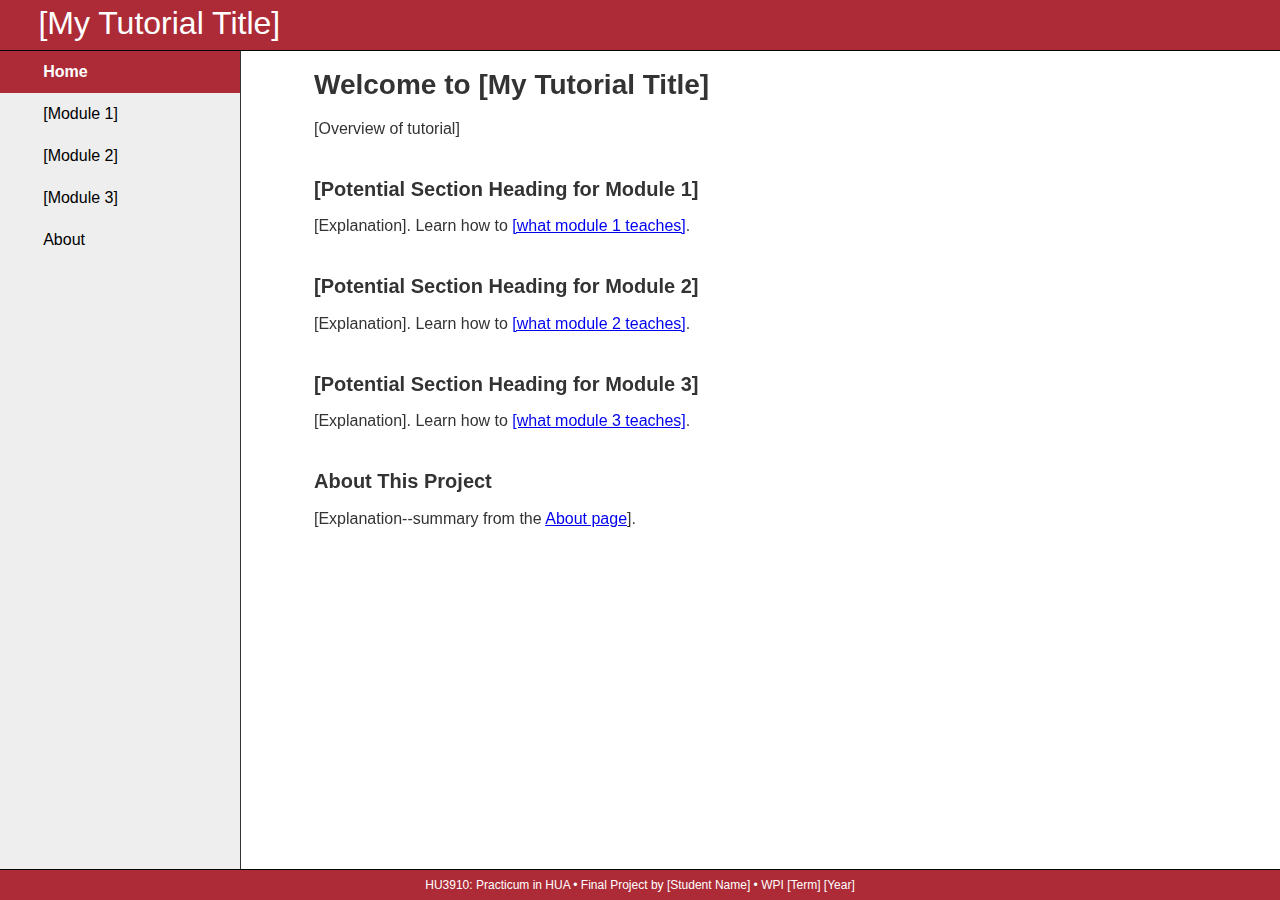
==== index.html @ 52cce441 "Initial commit" ====
<!DOCTYPE html>
<html lang="en">

<head>
    <meta charset="utf-8">
    <title>[My Tutorial Title]</title>
    <link href="css/styles.css" rel="stylesheet" type="text/css">
</head>

<body>
    <header>[My Tutorial Title]</header>
	
    <nav>
        <a href="index.html" class="selected">Home</a>
        <a href="module_01.html">[Module 1]</a>
        <a href="module_02.html">[Module 2]</a>
        <a href="module_03.html">[Module 3]</a>
        <a href="about.html">About</a>
    </nav>

    <section class="main">
        <h1>Welcome to [My Tutorial Title]</h1>
        <p>[Overview of tutorial]</p>
        <h2>[Potential Section Heading for Module 1]</h2>
        <p>[Explanation]. Learn how to <a href="module_01.html">[what module 1 teaches]</a>.</p>
        <h2>[Potential Section Heading for Module 2]</h2>
        <p>[Explanation]. Learn how to <a href="module_02.html">[what module 2 teaches]</a>.</p>
        <h2>[Potential Section Heading for Module 3]</h2>
        <p>[Explanation]. Learn how to <a href="module_03.html">[what module 3 teaches]</a>.</p>
        <h2>About This Project</h2>
        <p>[Explanation--summary from the <a href="about.html">About page</a>].</p>
    </section>
    
    <footer>
        <p>HU3910: Practicum in HUA &bull; Final Project by [Student Name] &bull; WPI [Term] [Year]</p>
    </footer>
</body>

</html>
---- css/styles.css ----
html {
	height: 100%;
	width: 100%;
}

body {
	padding: 0px;
	margin: 0px;
	color:#333;
	font-family: Calibri, Verdana, Arial, "Lucida Sans", Helvetica, sans-serif;
}

h1 {
	font-size: 28px; 
}
h2 {
    font-size: 20px;
	margin-top: 40px;
}

header {
	background: #AC2B37; 
	width: 100%;
	height: 40px;
	color: white; 
	padding: 5px; 
	padding-left: 3%; 
	border-bottom: solid;
	border-bottom-width: 1px;
	border-color: black;
	font-size: 32px; 
	position: fixed;
	top: 0;
	left: 0;
}

nav {
	width: 240px;
	height: 100%;
	background: #eee;
	border-right: solid;
	border-width: 1px;
	float: left;
	position: fixed;
	top: 51px;
	left: 0;
}

nav a {
	text-decoration: none;
	color: black;
	background-color: #eee;
	display: block;
	padding: 12px;
	padding-top: 5%;
	padding-bottom: 5%;
	padding-left: 18%;
}

nav a:hover {
	background-color: #CCC;
}

nav a.selected {
	font-weight: bold;
	background-color: #AC2B37;
	color: white;
}

section.main {
	padding: 5%;
	min-width: 10%;
	padding-top: 50px;
	margin-left: 250px;
	padding-right: 15%;
	position: relative;
}

section.main li {
	margin-top: 6px;
}

section.main video {
	height: 50%;
	width: 75%;
	border: 1px solid black;
	margin-top: 1%;
}

div.transcript {
	height: 50%;
	width: 71%;
	padding-left: 2%;
	padding-right: 2%;
	border: 1px solid black;
	margin-top: 2%;
}

div.transcript h2 {
	color: #AC2B37;
    font-size: 18px;
	margin-top: 18px;
}

footer {
	background: #AC2B37; 
	width: 100%;
	height: 30px;
	border-top: solid;
	border-top-width: 1px;
	border-color: black;
	position: fixed;
	bottom: 0;
	left: 0;
}

footer p {
	text-align: center;
	font-size: 12px; 
	color: white; 
	margin-top: 8px;
}
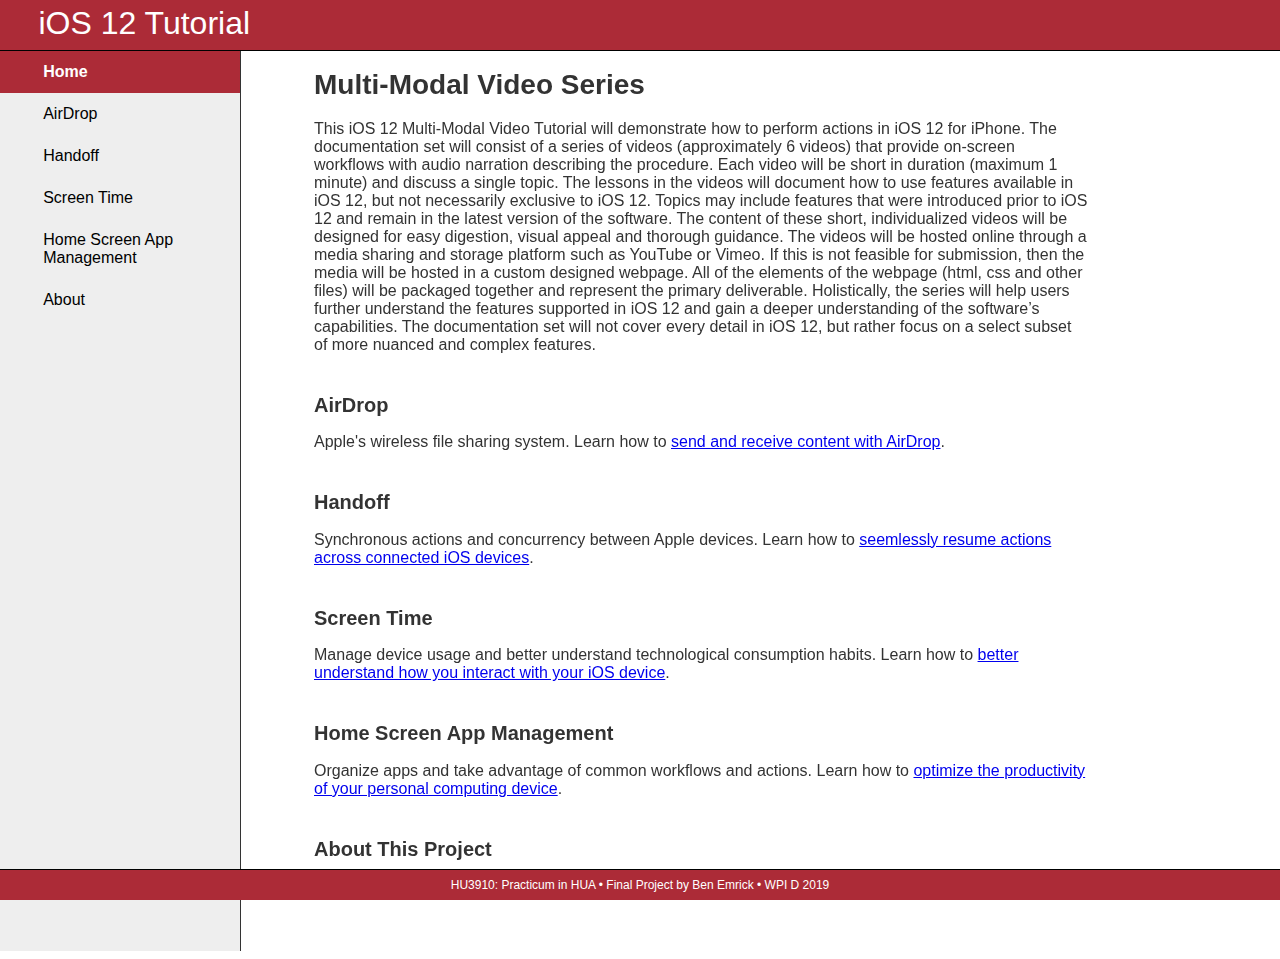
==== commit 89afd766: "add module 4 file and insert content on index page" ====
--- a/index.html
+++ b/index.html
@@ -3,36 +3,58 @@
 
 <head>
     <meta charset="utf-8">
-    <title>[My Tutorial Title]</title>
+    <title>iOS 12 Tutorial</title>
     <link href="css/styles.css" rel="stylesheet" type="text/css">
 </head>
 
 <body>
-    <header>[My Tutorial Title]</header>
+    <header>iOS 12 Tutorial</header>
 	
     <nav>
         <a href="index.html" class="selected">Home</a>
-        <a href="module_01.html">[Module 1]</a>
-        <a href="module_02.html">[Module 2]</a>
-        <a href="module_03.html">[Module 3]</a>
+        <a href="module_01.html">AirDrop</a>
+        <a href="module_02.html">Handoff</a>
+        <a href="module_03.html">Screen Time</a>
+        <a href="module_04.html">Home Screen App Management</a>
         <a href="about.html">About</a>
     </nav>
 
     <section class="main">
-        <h1>Welcome to [My Tutorial Title]</h1>
-        <p>[Overview of tutorial]</p>
-        <h2>[Potential Section Heading for Module 1]</h2>
-        <p>[Explanation]. Learn how to <a href="module_01.html">[what module 1 teaches]</a>.</p>
-        <h2>[Potential Section Heading for Module 2]</h2>
-        <p>[Explanation]. Learn how to <a href="module_02.html">[what module 2 teaches]</a>.</p>
-        <h2>[Potential Section Heading for Module 3]</h2>
-        <p>[Explanation]. Learn how to <a href="module_03.html">[what module 3 teaches]</a>.</p>
+        <h1>Multi-Modal Video Series </h1>
+        <p>This iOS 12 Multi-Modal Video Tutorial will demonstrate how to perform actions in iOS 12 for
+            iPhone. The documentation set will consist of a series of videos (approximately 6 videos) that
+            provide on-screen workflows with audio narration describing the procedure. Each video will be
+            short in duration (maximum 1 minute) and discuss a single topic. The lessons in the videos will
+            document how to use features available in iOS 12, but not necessarily exclusive to iOS 12.
+            Topics may include features that were introduced prior to iOS 12 and remain in the latest
+            version of the software. The content of these short, individualized videos will be designed for
+            easy digestion, visual appeal and thorough guidance. The videos will be hosted online through a
+            media sharing and storage platform such as YouTube or Vimeo. If this is not feasible for
+            submission, then the media will be hosted in a custom designed webpage. All of the elements
+            of the webpage (html, css and other files) will be packaged together and represent the primary
+            deliverable. Holistically, the series will help users further understand the features supported in
+            iOS 12 and gain a deeper understanding of the software’s capabilities. The documentation set
+            will not cover every detail in iOS 12, but rather focus on a select subset of more nuanced and
+            complex features.
+        </p>
+        <h2>AirDrop</h2>
+        <p>Apple's wireless file sharing system. Learn how to <a href="module_01.html">send and receive content with AirDrop</a>.</p>
+        
+        <h2>Handoff</h2>
+        <p>Synchronous actions and concurrency between Apple devices. Learn how to <a href="module_02.html">seemlessly resume actions across connected iOS devices</a>.</p>
+        
+        <h2>Screen Time</h2>
+        <p>Manage device usage and better understand technological consumption habits. Learn how to <a href="module_03.html">better understand how you interact with your iOS device</a>.</p>
+        
+        <h2>Home Screen App Management</h2>
+        <p>Organize apps and take advantage of common workflows and actions. Learn how to <a href="module_04.html">optimize the productivity of your personal computing device</a>.</p>
+
         <h2>About This Project</h2>
-        <p>[Explanation--summary from the <a href="about.html">About page</a>].</p>
+        <a href="about.html">About page</a>
     </section>
     
     <footer>
-        <p>HU3910: Practicum in HUA &bull; Final Project by [Student Name] &bull; WPI [Term] [Year]</p>
+        <p>HU3910: Practicum in HUA &bull; Final Project by Ben Emrick &bull; WPI D 2019</p>
     </footer>
 </body>
 
